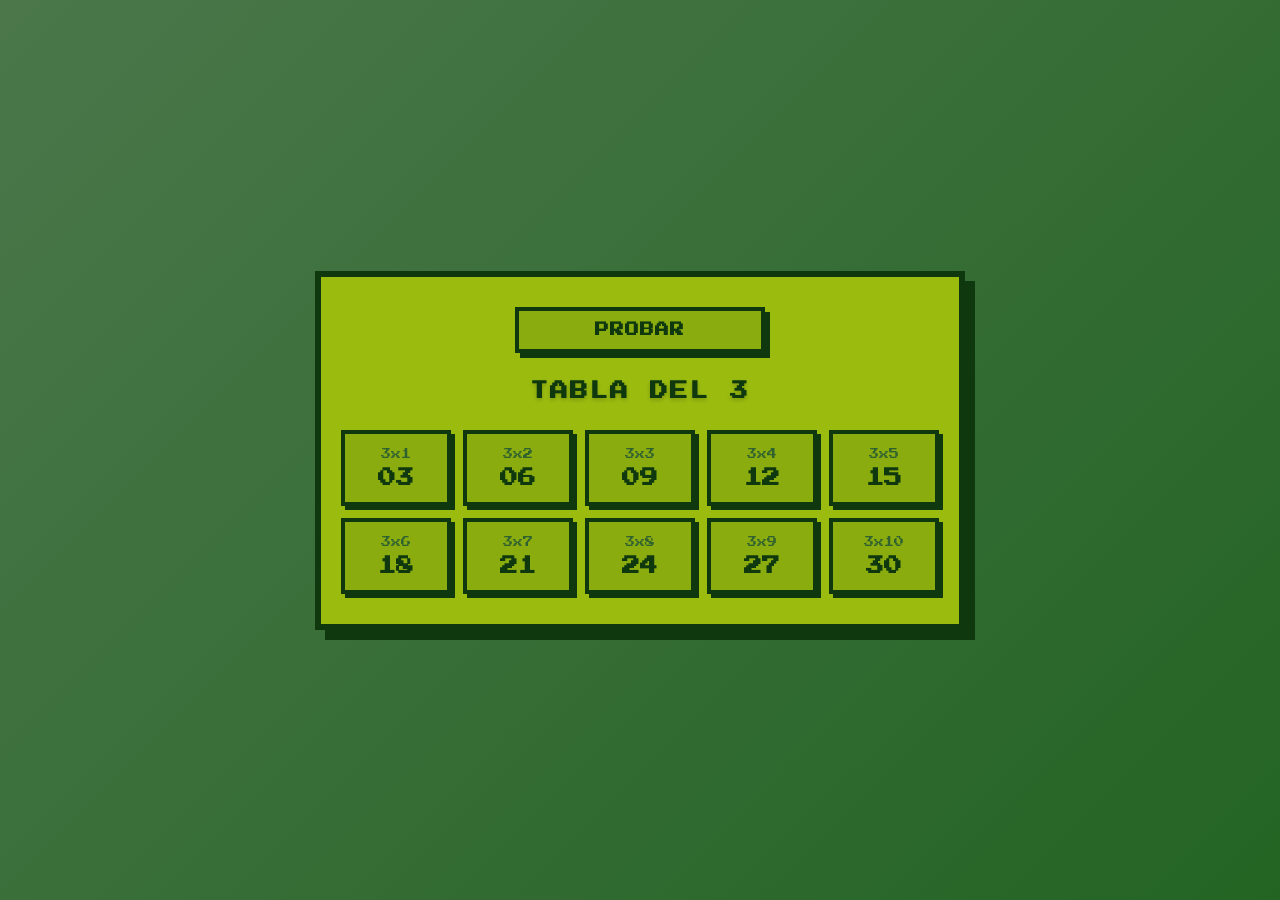
==== multiplicar.html @ 9d566cab "Documentos base" ====
<!DOCTYPE html>
<html lang="es">
<head>
  <meta charset="UTF-8">
  <meta name="viewport" content="width=device-width, initial-scale=1.0">
  <title>Tabla del 3 - 8-Bit Edition</title>
  <!-- Fuente Pixel Art de Google Fonts -->
  <link href="https://fonts.googleapis.com/css2?family=Press+Start+2P&display=swap" rel="stylesheet">
  <link rel="stylesheet" href="multiplicar.css">
</head>
<body>

  <main class="contenedor-principal">
    
    <!-- Fila Superior: Botón PROBAR -->
    <header class="header-top">
      <button class="btn-probar">PROBAR</button>
    </header>

    <!-- Título de la tabla -->
    <h1 class="titulo">TABLA DEL 3</h1>

    <!-- Grid de Tarjetas -->
    <section class="grid-tabla">
      <div class="tarjeta-operacion">
        <span class="multiplicacion">3x1</span>
        <span class="resultado">03</span>
      </div>
      <div class="tarjeta-operacion">
        <span class="multiplicacion">3x2</span>
        <span class="resultado">06</span>
      </div>
      <div class="tarjeta-operacion">
        <span class="multiplicacion">3x3</span>
        <span class="resultado">09</span>
      </div>
      <div class="tarjeta-operacion">
        <span class="multiplicacion">3x4</span>
        <span class="resultado">12</span>
      </div>
      <div class="tarjeta-operacion">
        <span class="multiplicacion">3x5</span>
        <span class="resultado">15</span>
      </div>
      <div class="tarjeta-operacion">
        <span class="multiplicacion">3x6</span>
        <span class="resultado">18</span>
      </div>
      <div class="tarjeta-operacion">
        <span class="multiplicacion">3x7</span>
        <span class="resultado">21</span>
      </div>
      <div class="tarjeta-operacion">
        <span class="multiplicacion">3x8</span>
        <span class="resultado">24</span>
      </div>
      <div class="tarjeta-operacion">
        <span class="multiplicacion">3x9</span>
        <span class="resultado">27</span>
      </div>
      <div class="tarjeta-operacion">
        <span class="multiplicacion">3x10</span>
        <span class="resultado">30</span>
      </div>
    </section>

  </main>

</body>
</html>
---- multiplicar.css ----
/* RESETEO BÁSICO */
* {
  box-sizing: border-box;
  margin: 0;
  padding: 0;
}

body {
  font-family: 'Segoe UI', Arial, sans-serif;
  background: linear-gradient(135deg, #4b774b, #236423);
  min-height: 100vh;
  display: flex;
  justify-content: center;
  align-items: center;
  padding: 20px;
}

/* CONTENEDOR PRINCIPAL */
.contenedor-principal {
  width: 100%;
  max-width: 800px;
  display: flex;
  flex-direction: column;
  align-items: center;
  gap: 25px;
}

/* FILA SUPERIOR: BOTÓN */
.header-top {
  width: 100%;
  display: flex;
  justify-content: center;
}

.btn-probar {
  background-color: white;
  color: #2a5298;
  border: none;
  width: 100%;
  max-width: 300px; /* Tamaño del botón controlado */
  padding: 14px;
  font-size: 18px;
  font-weight: bold;
  letter-spacing: 1px;
  border-radius: 50px;
  cursor: pointer;
  box-shadow: 0 5px 15px rgba(0, 0, 0, 0.2);
  transition: all 0.25s ease;
}

.btn-probar:hover {
  background-color: #306230;
  color: white;
  transform: translateY(-2px);
  box-shadow: 0 8px 20px rgba(0, 0, 0, 0.3);
}

/* TÍTULO */
.titulo {
  color: white;
  font-size: 28px;
  text-shadow: 0 2px 4px rgba(0, 0, 0, 0.2);
}

/* GRID RESPONSIVO PARA LA TABLA */
.grid-tabla {
  display: grid;
  /* Crea columnas automáticas adaptables que miden mínimo 130px */
  grid-template-columns: repeat(auto-fit, minmax(130px, 1fr));
  gap: 15px;
  width: 100%;
}

/* TARJETAS DE OPERACIÓN */
.tarjeta-operacion {
  background: white;
  border-radius: 15px;
  padding: 20px 15px;
  display: flex;
  flex-direction: column;
  align-items: center;
  justify-content: center;
  gap: 8px;
  box-shadow: 0 5px 15px rgba(0, 0, 0, 0.15);
  transition: transform 0.2s ease, box-shadow 0.2s ease;
}

.tarjeta-operacion:hover {
  transform: scale(1.05);
  box-shadow: 0 8px 20px rgba(0, 0, 0, 0.25);
}

.multiplicacion {
  color: #7f8c8d;
  font-size: 16px;
  font-weight: 500;
}

.resultado {
  color: #2a5298;
  font-size: 26px;
  font-weight: bold;
}

/* MEDIA QUERIES (Ajustes responsivos finos) */

/* Pantallas móviles muy pequeñas */
@media (max-width: 480px) {
  body {
    padding: 15px;
  }
  
  .titulo {
    font-size: 24px;
  }

  .grid-tabla {
    /* En pantallas muy pequeñas mostramos de a 2 tarjetas por fila */
    grid-template-columns: repeat(2, 1fr);
    gap: 10px;
  }

  .tarjeta-operacion {
    padding: 15px 10px;
  }

  .resultado {
    font-size: 22px;
  }
}/* RESETEO BÁSICO RETRO */
* {
  box-sizing: border-box;
  margin: 0;
  padding: 0;
  /* Evita bordes redondeados modernos y sombras difuminadas */
  border-radius: 0 !important; 
}

body {
  font-family: 'Press Start 2P', monospace; /* Tipografía pixelada */
  background-color: #306230; /* Color de la carcasa de la consola */
  min-height: 100vh;
  display: flex;
  justify-content: center;
  align-items: center;
  padding: 20px;
}

/* EL CONTENEDOR SIMULA LA PANTALLA DE LA GAME BOY */
.contenedor-principal {
  background-color: #9bbc0f; /* Color verde claro de pantalla encendida */
  border: 6px solid #0f380f; /* Marco negro pixelado */
  width: 100%;
  max-width: 650px;
  padding: 30px 20px;
  display: flex;
  flex-direction: column;
  align-items: center;
  gap: 25px;
  /* Sombra rígida sin difuminar para simular efecto 3D pixelado */
  box-shadow: 10px 10px 0px #0f380f; 
}

/* FILA SUPERIOR: BOTÓN */
.header-top {
  width: 100%;
  display: flex;
  justify-content: center;
}

/* BOTÓN PROBAR (Estilo cartucho/consola) */
.btn-probar {
  background-color: #8bac0f;
  color: #0f380f;
  border: 4px solid #0f380f;
  width: 100%;
  max-width: 250px;
  padding: 12px;
  font-family: 'Press Start 2P', monospace;
  font-size: 14px;
  font-weight: bold;
  cursor: pointer;
  box-shadow: 5px 5px 0px #0f380f; /* Sombra de bloque sólida */
  transition: transform 0.1s, box-shadow 0.1s;
}

/* EFECTO DE BOTÓN PRESIONADO REALISTA DE 8-BITS */
.btn-probar:active {
  transform: translate(4px, 4px); /* Se mueve hacia la sombra */
  box-shadow: 1px 1px 0px #0f380f; /* La sombra se achica */
}

/* TÍTULO */
.titulo {
  color: #0f380f;
  font-size: 18px;
  text-align: center;
  letter-spacing: 2px;
  line-height: 1.5;
}

/* GRID DE TARJETAS */
.grid-tabla {
  display: grid;
  grid-template-columns: repeat(auto-fit, minmax(110px, 1fr));
  gap: 12px;
  width: 100%;
}

/* TARJETAS DE OPERACIÓN */
.tarjeta-operacion {
  background-color: #8bac0f;
  border: 4px solid #0f380f;
  padding: 15px 10px;
  display: flex;
  flex-direction: column;
  align-items: center;
  justify-content: center;
  gap: 10px;
  box-shadow: 4px 4px 0px #0f380f;
}

.multiplicacion {
  color: #306230;
  font-size: 10px; /* Letras pixeladas se leen mejor en tamaños pequeños */
}

.resultado {
  color: #0f380f;
  font-size: 18px;
  font-weight: bold;
}

/* AJUSTES RESPONSIVOS EN MÓVIL */
@media (max-width: 480px) {
  body {
    padding: 10px;
  }
  
  .contenedor-principal {
    padding: 20px 10px;
    box-shadow: 6px 6px 0px #0f380f;
  }

  .titulo {
    font-size: 14px;
  }

  .grid-tabla {
    grid-template-columns: repeat(2, 1fr); /* 2 columnas exactas en celular */
    gap: 8px;
  }

  .btn-probar {
    font-size: 12px;
    max-width: 200px;
  }
}
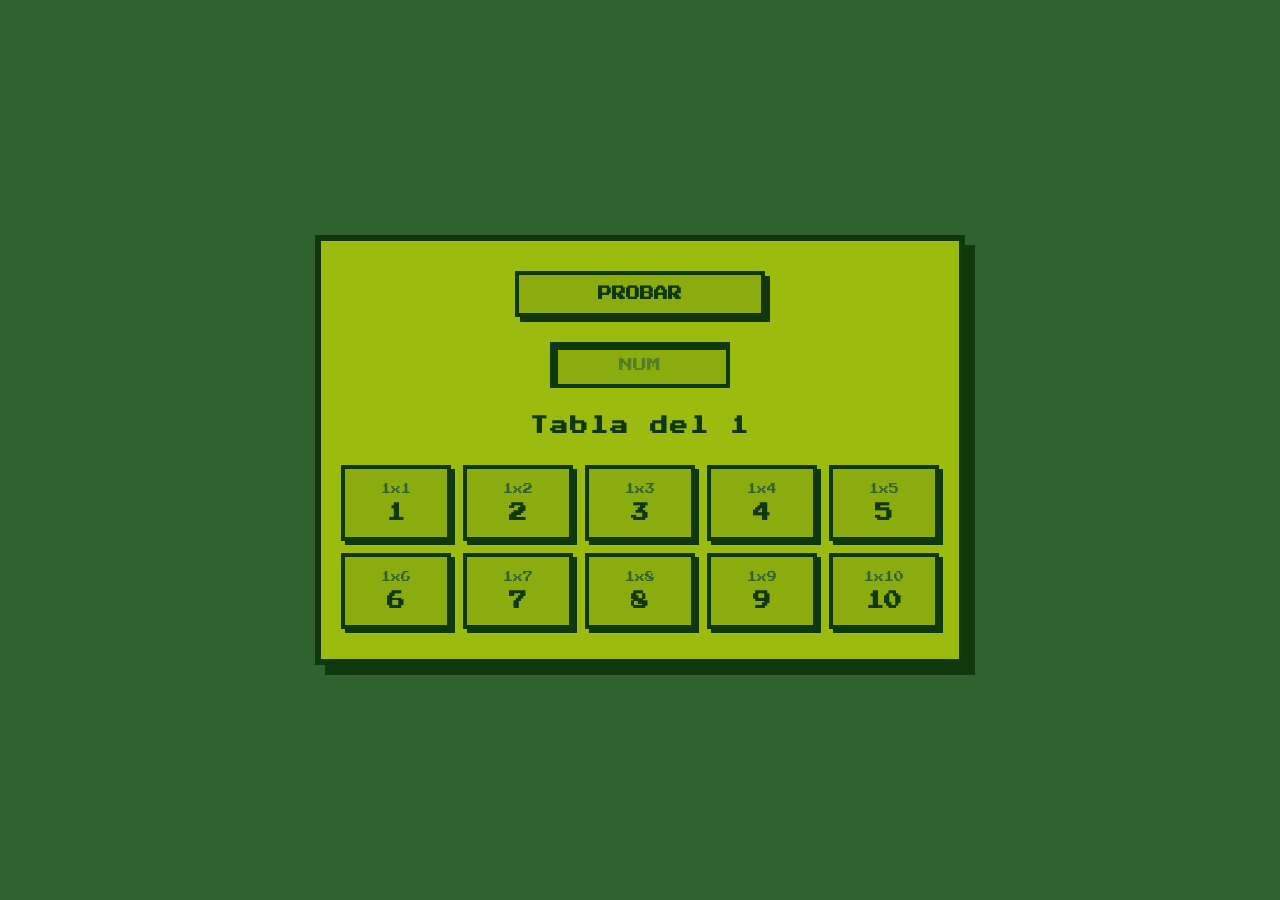
==== commit 46703460: "Su mejor version" ====
--- a/multiplicar.html
+++ b/multiplicar.html
@@ -7,6 +7,7 @@
   <!-- Fuente Pixel Art de Google Fonts -->
   <link href="https://fonts.googleapis.com/css2?family=Press+Start+2P&display=swap" rel="stylesheet">
   <link rel="stylesheet" href="multiplicar.css">
+  <script src="multiplicar.js"></script>
 </head>
 <body>
 
@@ -14,55 +15,60 @@
     
     <!-- Fila Superior: Botón PROBAR -->
     <header class="header-top">
-      <button class="btn-probar">PROBAR</button>
+      <button class="btn-probar" onclick="generarTablas()">PROBAR</button>
     </header>
 
+    <!-- NUEVA CAJA DE TEXTO RETRO -->
+    <div class="contenedor-input">
+      <input type="number" id="txtTabla" class="input-retro" placeholder="NUM">
+    </div>
+
     <!-- Título de la tabla -->
-    <h1 class="titulo">TABLA DEL 3</h1>
+    <h1 class="titulo" id="titulo">Tabla del 1</h1>
 
     <!-- Grid de Tarjetas -->
-    <section class="grid-tabla">
-      <div class="tarjeta-operacion">
-        <span class="multiplicacion">3x1</span>
-        <span class="resultado">03</span>
+    <div class="grid-tabla" id="contenedor">
+      <div class="tarjeta-operacion" >
+        <span class="multiplicacion">1x1</span>
+        <span class="resultado">1</span>
       </div>
       <div class="tarjeta-operacion">
-        <span class="multiplicacion">3x2</span>
-        <span class="resultado">06</span>
+        <span class="multiplicacion">1x2</span>
+        <span class="resultado">2</span>
       </div>
       <div class="tarjeta-operacion">
-        <span class="multiplicacion">3x3</span>
-        <span class="resultado">09</span>
+        <span class="multiplicacion">1x3</span>
+        <span class="resultado">3</span>
       </div>
       <div class="tarjeta-operacion">
-        <span class="multiplicacion">3x4</span>
-        <span class="resultado">12</span>
+        <span class="multiplicacion">1x4</span>
+        <span class="resultado">4</span>
       </div>
       <div class="tarjeta-operacion">
-        <span class="multiplicacion">3x5</span>
-        <span class="resultado">15</span>
+        <span class="multiplicacion">1x5</span>
+        <span class="resultado">5</span>
       </div>
       <div class="tarjeta-operacion">
-        <span class="multiplicacion">3x6</span>
-        <span class="resultado">18</span>
+        <span class="multiplicacion">1x6</span>
+        <span class="resultado">6</span>
       </div>
       <div class="tarjeta-operacion">
-        <span class="multiplicacion">3x7</span>
-        <span class="resultado">21</span>
+        <span class="multiplicacion">1x7</span>
+        <span class="resultado">7</span>
       </div>
       <div class="tarjeta-operacion">
-        <span class="multiplicacion">3x8</span>
-        <span class="resultado">24</span>
+        <span class="multiplicacion">1x8</span>
+        <span class="resultado">8</span>
       </div>
       <div class="tarjeta-operacion">
-        <span class="multiplicacion">3x9</span>
-        <span class="resultado">27</span>
+        <span class="multiplicacion">1x9</span>
+        <span class="resultado">9</span>
       </div>
       <div class="tarjeta-operacion">
-        <span class="multiplicacion">3x10</span>
-        <span class="resultado">30</span>
+        <span class="multiplicacion">1x10</span>
+        <span class="resultado">10</span>
       </div>
-    </section>
+    </div>
 
   </main>
 
--- a/multiplicar.css
+++ b/multiplicar.css
@@ -1,133 +1,4 @@
-/* RESETEO BÁSICO */
-* {
-  box-sizing: border-box;
-  margin: 0;
-  padding: 0;
-}
-
-body {
-  font-family: 'Segoe UI', Arial, sans-serif;
-  background: linear-gradient(135deg, #4b774b, #236423);
-  min-height: 100vh;
-  display: flex;
-  justify-content: center;
-  align-items: center;
-  padding: 20px;
-}
-
-/* CONTENEDOR PRINCIPAL */
-.contenedor-principal {
-  width: 100%;
-  max-width: 800px;
-  display: flex;
-  flex-direction: column;
-  align-items: center;
-  gap: 25px;
-}
-
-/* FILA SUPERIOR: BOTÓN */
-.header-top {
-  width: 100%;
-  display: flex;
-  justify-content: center;
-}
-
-.btn-probar {
-  background-color: white;
-  color: #2a5298;
-  border: none;
-  width: 100%;
-  max-width: 300px; /* Tamaño del botón controlado */
-  padding: 14px;
-  font-size: 18px;
-  font-weight: bold;
-  letter-spacing: 1px;
-  border-radius: 50px;
-  cursor: pointer;
-  box-shadow: 0 5px 15px rgba(0, 0, 0, 0.2);
-  transition: all 0.25s ease;
-}
-
-.btn-probar:hover {
-  background-color: #306230;
-  color: white;
-  transform: translateY(-2px);
-  box-shadow: 0 8px 20px rgba(0, 0, 0, 0.3);
-}
-
-/* TÍTULO */
-.titulo {
-  color: white;
-  font-size: 28px;
-  text-shadow: 0 2px 4px rgba(0, 0, 0, 0.2);
-}
-
-/* GRID RESPONSIVO PARA LA TABLA */
-.grid-tabla {
-  display: grid;
-  /* Crea columnas automáticas adaptables que miden mínimo 130px */
-  grid-template-columns: repeat(auto-fit, minmax(130px, 1fr));
-  gap: 15px;
-  width: 100%;
-}
-
-/* TARJETAS DE OPERACIÓN */
-.tarjeta-operacion {
-  background: white;
-  border-radius: 15px;
-  padding: 20px 15px;
-  display: flex;
-  flex-direction: column;
-  align-items: center;
-  justify-content: center;
-  gap: 8px;
-  box-shadow: 0 5px 15px rgba(0, 0, 0, 0.15);
-  transition: transform 0.2s ease, box-shadow 0.2s ease;
-}
-
-.tarjeta-operacion:hover {
-  transform: scale(1.05);
-  box-shadow: 0 8px 20px rgba(0, 0, 0, 0.25);
-}
-
-.multiplicacion {
-  color: #7f8c8d;
-  font-size: 16px;
-  font-weight: 500;
-}
-
-.resultado {
-  color: #2a5298;
-  font-size: 26px;
-  font-weight: bold;
-}
-
-/* MEDIA QUERIES (Ajustes responsivos finos) */
-
-/* Pantallas móviles muy pequeñas */
-@media (max-width: 480px) {
-  body {
-    padding: 15px;
-  }
-  
-  .titulo {
-    font-size: 24px;
-  }
-
-  .grid-tabla {
-    /* En pantallas muy pequeñas mostramos de a 2 tarjetas por fila */
-    grid-template-columns: repeat(2, 1fr);
-    gap: 10px;
-  }
-
-  .tarjeta-operacion {
-    padding: 15px 10px;
-  }
-
-  .resultado {
-    font-size: 22px;
-  }
-}/* RESETEO BÁSICO RETRO */
+/* RESETEO BÁSICO RETRO */
 * {
   box-sizing: border-box;
   margin: 0;
@@ -184,10 +55,55 @@
   transition: transform 0.1s, box-shadow 0.1s;
 }
 
+.btn-probar:hover {
+  background-color: #8bac0f;
+  color: #0f380f;
+  transform: translateY(-2px);
+  box-shadow: 0 8px 20px rgba(0, 0, 0, 0.3);
+}
+
 /* EFECTO DE BOTÓN PRESIONADO REALISTA DE 8-BITS */
 .btn-probar:active {
   transform: translate(4px, 4px); /* Se mueve hacia la sombra */
   box-shadow: 1px 1px 0px #0f380f; /* La sombra se achica */
+}
+
+/* NUEVOS ESTILOS: CONTENEDOR DE INPUT */
+.contenedor-input {
+  width: 100%;
+  display: flex;
+  justify-content: center;
+}
+
+/* INPUT ESTILO PANTALLA GAME BOY HUNDIDA */
+.input-retro {
+  background-color: #8bac0f;
+  color: #0f380f;
+  border: 4px solid #0f380f;
+  width: 100%;
+  max-width: 180px; /* Tamaño alineado en proporción de pirámide */
+  padding: 12px;
+  font-family: 'Press Start 2P', monospace;
+  font-size: 14px;
+  text-align: center;
+  outline: none;
+  /* Sombra rígida hacia adentro para simular profundidad pixelada */
+  box-shadow: inset 4px 4px 0px #0f380f; 
+}
+
+.input-retro::placeholder {
+  color: #306230;
+  opacity: 0.6;
+}
+
+/* Quita las flechas por defecto de los inputs number para mantener el pixel art limpio */
+.input-retro::-webkit-outer-spin-button,
+.input-retro::-webkit-inner-spin-button {
+  -webkit-appearance: none;
+  margin: 0;
+}
+.input-retro[type=number] {
+  -moz-appearance: textfield;
 }
 
 /* TÍTULO */
@@ -218,6 +134,11 @@
   justify-content: center;
   gap: 10px;
   box-shadow: 4px 4px 0px #0f380f;
+}
+
+.tarjeta-operacion:hover {
+  transform: scale(1.05);
+  box-shadow: 0 8px 20px rgba(0, 0, 0, 0.25);
 }
 
 .multiplicacion {
@@ -255,4 +176,10 @@
     font-size: 12px;
     max-width: 200px;
   }
+
+  .input-retro {
+    font-size: 12px;
+    max-width: 150px;
+    padding: 10px;
+  }
 }
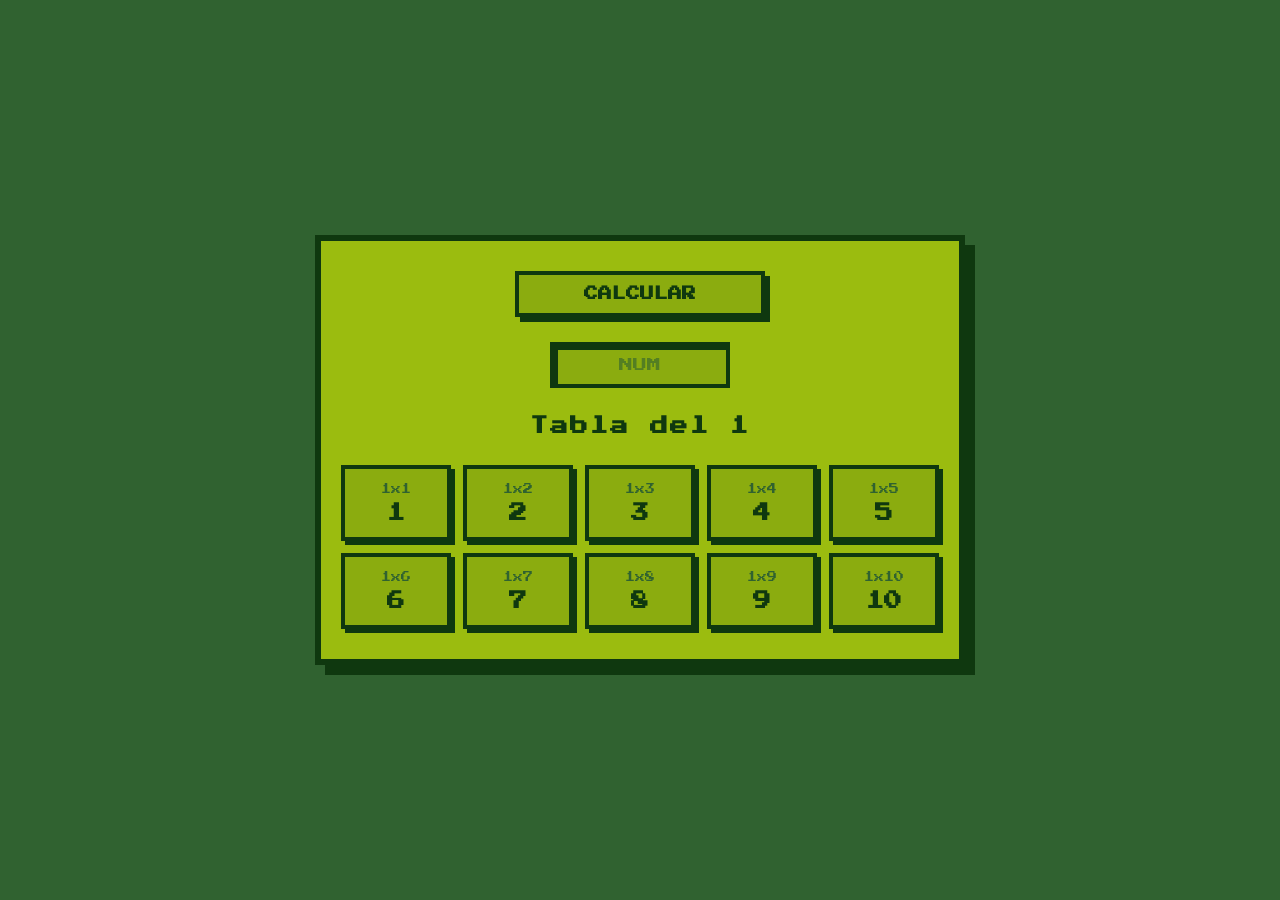
==== commit c80ca08c: "calcular" ====
--- a/multiplicar.html
+++ b/multiplicar.html
@@ -15,7 +15,7 @@
     
     <!-- Fila Superior: Botón PROBAR -->
     <header class="header-top">
-      <button class="btn-probar" onclick="generarTablas()">PROBAR</button>
+      <button class="btn-probar" onclick="generarTablas()">CALCULAR</button>
     </header>
 
     <!-- NUEVA CAJA DE TEXTO RETRO -->
--- a/multiplicar.css
+++ b/multiplicar.css
@@ -102,8 +102,10 @@
   -webkit-appearance: none;
   margin: 0;
 }
-.input-retro[type=number] {
-  -moz-appearance: textfield;
+.input-retro::-webkit-outer-spin-button,
+.input-retro::-webkit-inner-spin-button {
+  -webkit-appearance: none;
+  margin: 0;
 }
 
 /* TÍTULO */
